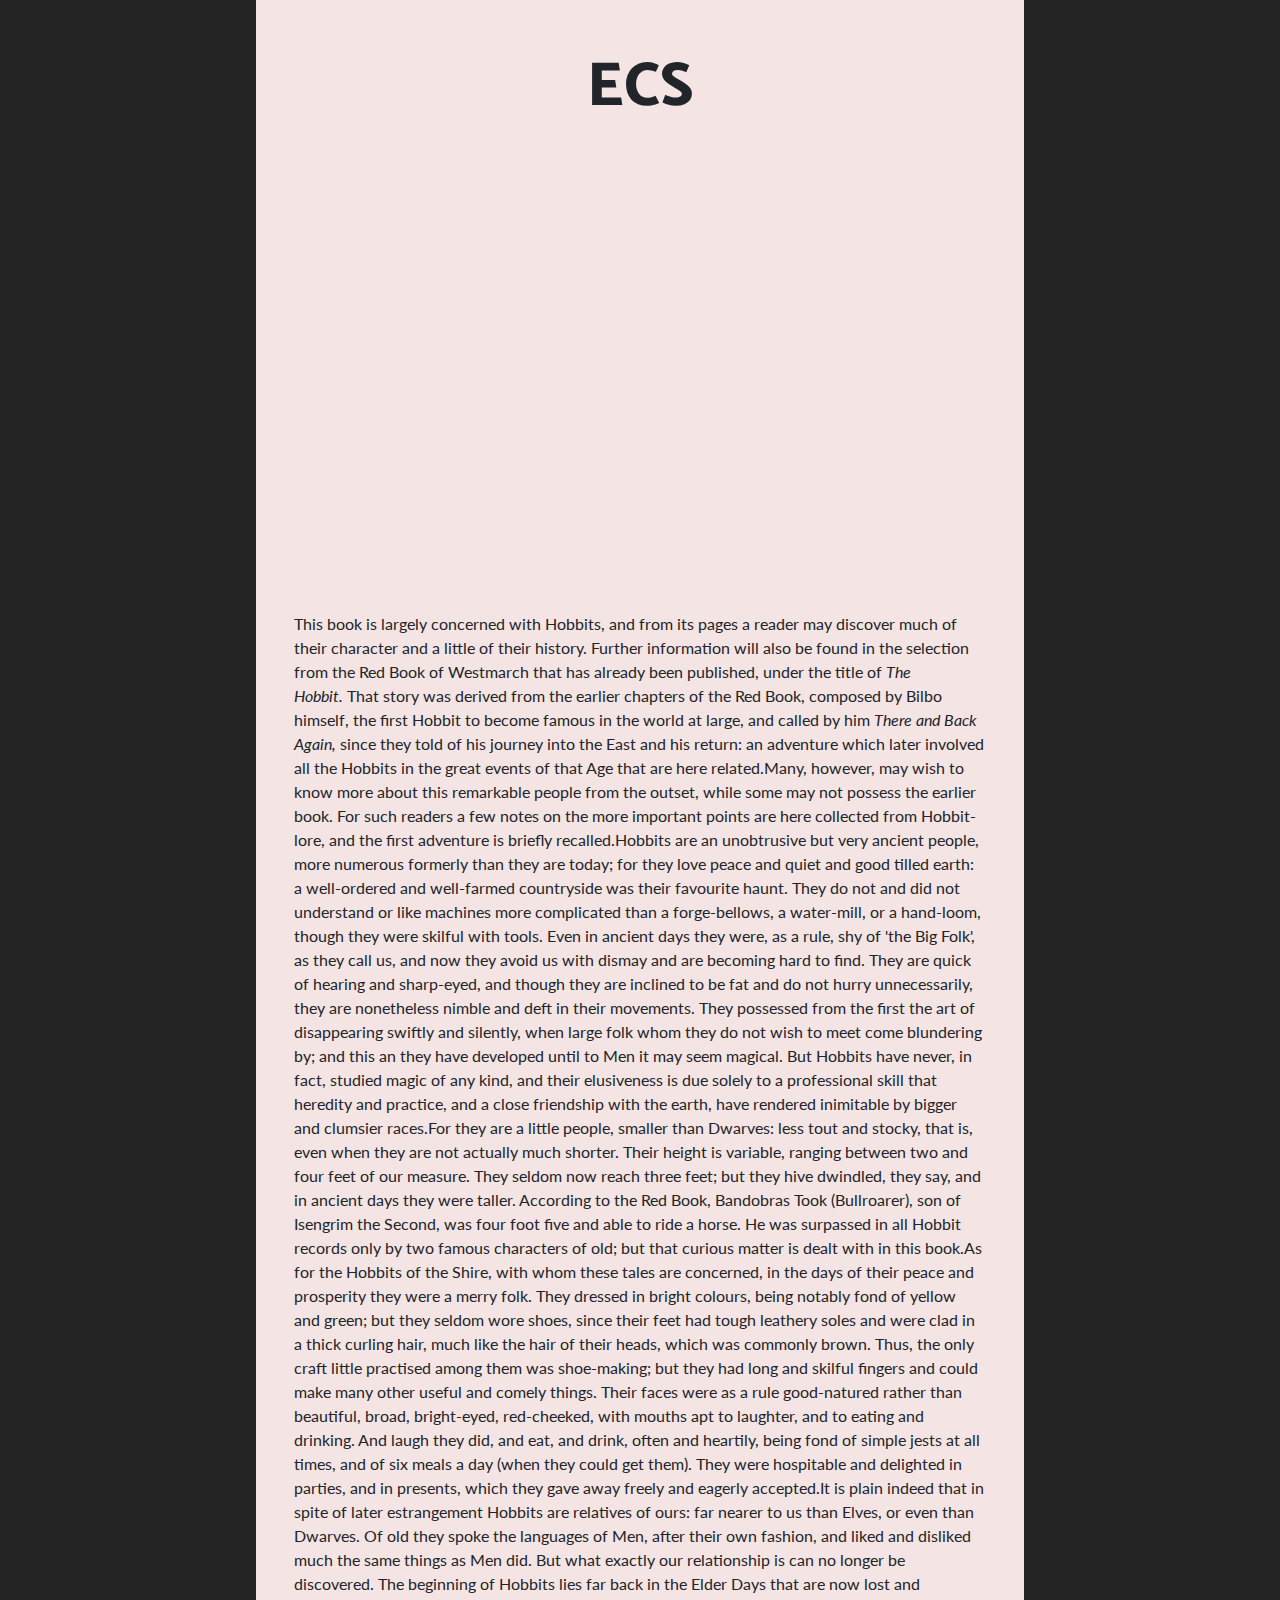
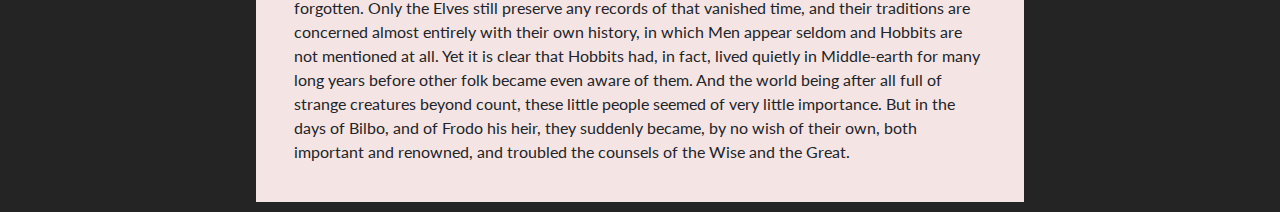
==== ECS.html @ 1e0215a0 "initial draft" ====
<!DOCTYPE html><html><head><meta charset="utf-8"><meta name="viewport" content="width=device-width, initial-scale=1.0, shrink-to-fit=no"><title>dagmar_website</title><link rel="stylesheet" href="assets/bootstrap/css/bootstrap.min.css"><link rel="stylesheet" href="https://fonts.googleapis.com/css?family=Catamaran:100,200,300,400,500,600,700,800,900"><link rel="stylesheet" href="https://fonts.googleapis.com/css?family=Lato:100,100i,300,300i,400,400i,700,700i,900,900i"><link rel="stylesheet" href="https://fonts.googleapis.com/css?family=Archivo+Black"><link rel="stylesheet" href="https://fonts.googleapis.com/css?family=Armata"><link rel="stylesheet" href="https://cdnjs.cloudflare.com/ajax/libs/font-awesome/4.7.0/css/font-awesome.min.css"><link rel="stylesheet" href="assets/css/styles.min.css"></head><body><section class="d-xl-flex" style="width: 100%;height: auto;background: #252424;color: rgb(33, 37, 41);padding-bottom: 10px;"><div style="width: 20%;height: auto;"><div class="d-xl-flex justify-content-xl-center align-items-xl-center" style="height: 10%;width: 100%;"><h1></h1></div></div><div style="width: 60%;background: #f4e4e4;padding-bottom: 77px;"><header class="d-xl-flex justify-content-xl-center align-items-xl-center" style="width: 100%;background: rgba(255,255,255,0);height: 10%;position: relative;padding-top: 12px;"><h1 style="font-size: 62px;">ECS</h1></header><div class="d-xl-flex flex-column align-items-start justify-content-xl-start align-items-xl-center" style="width: 100%;padding-top: 10px;height: auto;"><iframe allowfullscreen="" frameborder="0" src="https://www.youtube.com/embed/dNRyjrj4kTA" width="700" height="400" style="width: 520;height: 360;"></iframe><div class="d-xl-flex justify-content-xl-center align-items-xl-center" style="width: 90%;height: auto;padding-top: 29px;"><p style="width: 100%;">This book is largely concerned with Hobbits, and from its pages a reader may discover much of their character and a little of their history. Further information will also be found in the selection from the Red Book of Westmarch that has already been published, under the title of&nbsp;<em>The Hobbit.&nbsp;</em>That story was derived from the earlier chapters of the Red Book, composed by Bilbo himself, the first Hobbit to become famous in the world at large, and called by him&nbsp;<em>There and Back Again,</em>&nbsp;since they told of his journey into the East and his return: an adventure which later involved all the Hobbits in the great events of that Age that are here related.Many, however, may wish to know more about this remarkable people from the outset, while some may not possess the earlier book. For such readers a few notes on the more important points are here collected from Hobbit-lore, and the first adventure is briefly recalled.Hobbits are an unobtrusive but very ancient people, more numerous formerly than they are today; for they love peace and quiet and good tilled earth: a well-ordered and well-farmed countryside was their favourite haunt. They do not and did not understand or like machines more complicated than a forge-bellows, a water-mill, or a hand-loom, though they were skilful with tools. Even in ancient days they were, as a rule, shy of 'the Big Folk', as they call us, and now they avoid us with dismay and are becoming hard to find. They are quick of hearing and sharp-eyed, and though they are inclined to be fat and do not hurry unnecessarily, they are nonetheless nimble and deft in their movements. They possessed from the first the art of disappearing swiftly and silently, when large folk whom they do not wish to meet come blundering by; and this an they have developed until to Men it may seem magical. But Hobbits have never, in fact, studied magic of any kind, and their elusiveness is due solely to a professional skill that heredity and practice, and a close friendship with the earth, have rendered inimitable by bigger and clumsier races.For they are a little people, smaller than Dwarves: less tout and stocky, that is, even when they are not actually much shorter. Their height is variable, ranging between two and four feet of our measure. They seldom now reach three feet; but they hive dwindled, they say, and in ancient days they were taller. According to the Red Book, Bandobras Took (Bullroarer), son of Isengrim the Second, was four foot five and able to ride a horse. He was surpassed in all Hobbit records only by two famous characters of old; but that curious matter is dealt with in this book.As for the Hobbits of the Shire, with whom these tales are concerned, in the days of their peace and prosperity they were a merry folk. They dressed in bright colours, being notably fond of yellow and green; but they seldom wore shoes, since their feet had tough leathery soles and were clad in a thick curling hair, much like the hair of their heads, which was commonly brown. Thus, the only craft little practised among them was shoe-making; but they had long and skilful fingers and could make many other useful and comely things. Their faces were as a rule good-natured rather than beautiful, broad, bright-eyed, red-cheeked, with mouths apt to laughter, and to eating and drinking. And laugh they did, and eat, and drink, often and heartily, being fond of simple jests at all times, and of six meals a day (when they could get them). They were hospitable and delighted in parties, and in presents, which they gave away freely and eagerly accepted.It is plain indeed that in spite of later estrangement Hobbits are relatives of ours: far nearer to us than Elves, or even than Dwarves. Of old they spoke the languages of Men, after their own fashion, and liked and disliked much the same things as Men did. But what exactly our relationship is can no longer be discovered. The beginning of Hobbits lies far back in the Elder Days that are now lost and forgotten. Only the Elves still preserve any records of that vanished time, and their traditions are concerned almost entirely with their own history, in which Men appear seldom and Hobbits are not mentioned at all. Yet it is clear that Hobbits had, in fact, lived quietly in Middle-earth for many long years before other folk became even aware of them. And the world being after all full of strange creatures beyond count, these little people seemed of very little importance. But in the days of Bilbo, and of Frodo his heir, they suddenly became, by no wish of their own, both important and renowned, and troubled the counsels of the Wise and the Great.<br><br></p></div></div></div></section><script src="https://cdnjs.cloudflare.com/ajax/libs/jquery/3.5.1/jquery.min.js"></script><script src="https://cdnjs.cloudflare.com/ajax/libs/twitter-bootstrap/4.6.0/js/bootstrap.bundle.min.js"></script></body></html>
---- assets/css/styles.min.css ----
.team-boxed {
  color: #313437;
  background-color: #eef4f7;
}

.team-boxed p {
  color: #7d8285;
}

.team-boxed h2 {
  font-weight: bold;
  margin-bottom: 40px;
  padding-top: 40px;
  color: inherit;
}

@media (max-width:767px) {
  .team-boxed h2 {
    margin-bottom: 25px;
    padding-top: 25px;
    font-size: 24px;
  }
}

.team-boxed .intro {
  font-size: 16px;
  max-width: 500px;
  margin: 0 auto;
}

.team-boxed .intro p {
  margin-bottom: 0;
}

.team-boxed .people {
  padding: 50px 0;
}

.team-boxed .item {
  text-align: center;
}

.team-boxed .item .box {
  text-align: center;
  padding: 30px;
  background-color: #fff;
  margin-bottom: 30px;
}

.team-boxed .item .name {
  font-weight: bold;
  margin-top: 28px;
  margin-bottom: 8px;
  color: inherit;
}

.team-boxed .item .title {
  text-transform: uppercase;
  font-weight: bold;
  color: #d0d0d0;
  letter-spacing: 2px;
  font-size: 13px;
}

.team-boxed .item .description {
  font-size: 15px;
  margin-top: 15px;
  margin-bottom: 20px;
}

.team-boxed .item img {
  max-width: 160px;
}

.team-boxed .social {
  font-size: 18px;
  color: #a2a8ae;
}

.team-boxed .social a {
  color: inherit;
  margin: 0 10px;
  display: inline-block;
  opacity: 0.7;
}

.team-boxed .social a:hover {
  opacity: 1;
}

element.style: hover {
  a: #00A0C6;
  text-decoration: none;
  cursor: pointer;
}
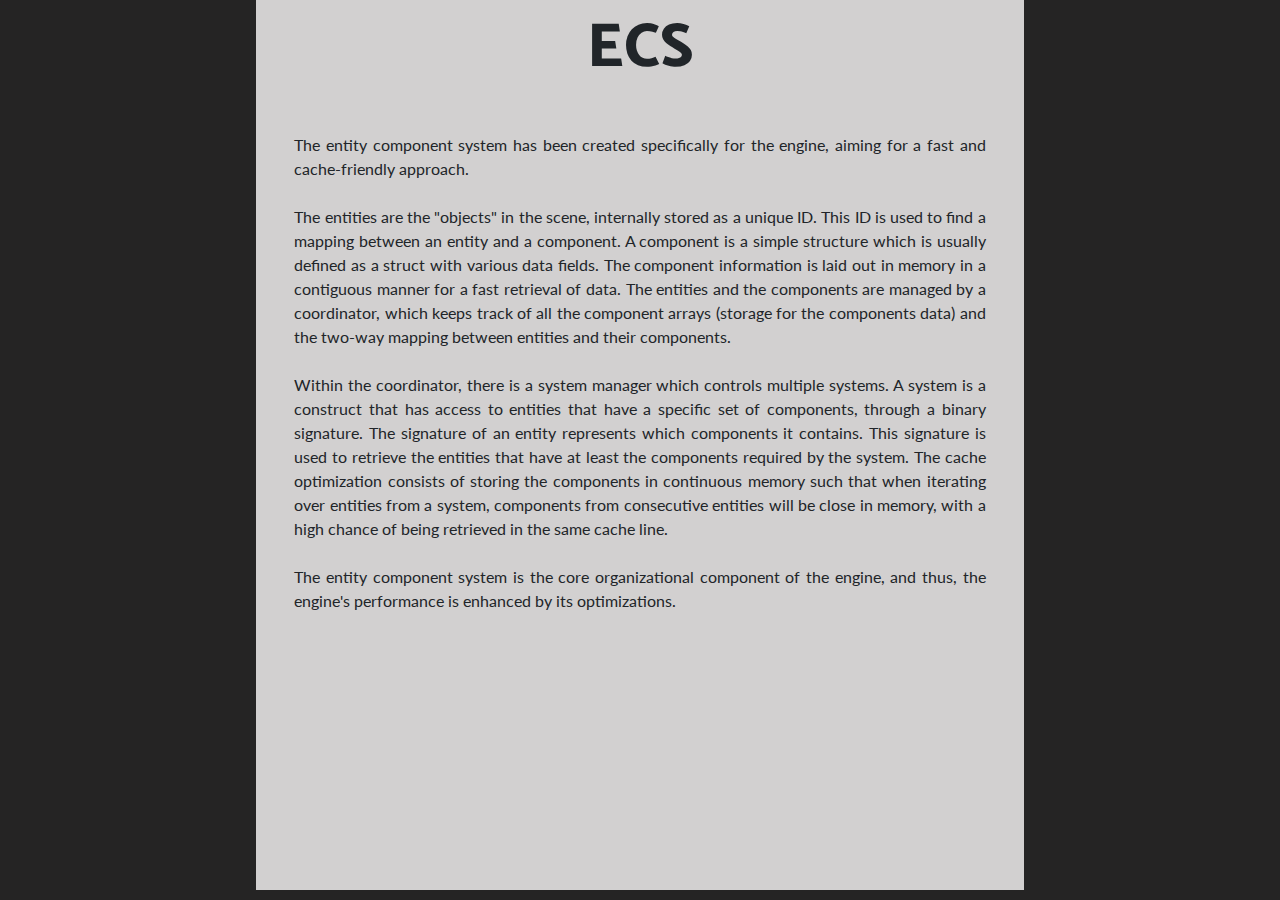
==== commit 6ade5c1c: "day before he update" ====
--- a/ECS.html
+++ b/ECS.html
@@ -1 +1 @@
-<!DOCTYPE html><html><head><meta charset="utf-8"><meta name="viewport" content="width=device-width, initial-scale=1.0, shrink-to-fit=no"><title>dagmar_website</title><link rel="stylesheet" href="assets/bootstrap/css/bootstrap.min.css"><link rel="stylesheet" href="https://fonts.googleapis.com/css?family=Catamaran:100,200,300,400,500,600,700,800,900"><link rel="stylesheet" href="https://fonts.googleapis.com/css?family=Lato:100,100i,300,300i,400,400i,700,700i,900,900i"><link rel="stylesheet" href="https://fonts.googleapis.com/css?family=Archivo+Black"><link rel="stylesheet" href="https://fonts.googleapis.com/css?family=Armata"><link rel="stylesheet" href="https://cdnjs.cloudflare.com/ajax/libs/font-awesome/4.7.0/css/font-awesome.min.css"><link rel="stylesheet" href="assets/css/styles.min.css"></head><body><section class="d-xl-flex" style="width: 100%;height: auto;background: #252424;color: rgb(33, 37, 41);padding-bottom: 10px;"><div style="width: 20%;height: auto;"><div class="d-xl-flex justify-content-xl-center align-items-xl-center" style="height: 10%;width: 100%;"><h1></h1></div></div><div style="width: 60%;background: #f4e4e4;padding-bottom: 77px;"><header class="d-xl-flex justify-content-xl-center align-items-xl-center" style="width: 100%;background: rgba(255,255,255,0);height: 10%;position: relative;padding-top: 12px;"><h1 style="font-size: 62px;">ECS</h1></header><div class="d-xl-flex flex-column align-items-start justify-content-xl-start align-items-xl-center" style="width: 100%;padding-top: 10px;height: auto;"><iframe allowfullscreen="" frameborder="0" src="https://www.youtube.com/embed/dNRyjrj4kTA" width="700" height="400" style="width: 520;height: 360;"></iframe><div class="d-xl-flex justify-content-xl-center align-items-xl-center" style="width: 90%;height: auto;padding-top: 29px;"><p style="width: 100%;">This book is largely concerned with Hobbits, and from its pages a reader may discover much of their character and a little of their history. Further information will also be found in the selection from the Red Book of Westmarch that has already been published, under the title of&nbsp;<em>The Hobbit.&nbsp;</em>That story was derived from the earlier chapters of the Red Book, composed by Bilbo himself, the first Hobbit to become famous in the world at large, and called by him&nbsp;<em>There and Back Again,</em>&nbsp;since they told of his journey into the East and his return: an adventure which later involved all the Hobbits in the great events of that Age that are here related.Many, however, may wish to know more about this remarkable people from the outset, while some may not possess the earlier book. For such readers a few notes on the more important points are here collected from Hobbit-lore, and the first adventure is briefly recalled.Hobbits are an unobtrusive but very ancient people, more numerous formerly than they are today; for they love peace and quiet and good tilled earth: a well-ordered and well-farmed countryside was their favourite haunt. They do not and did not understand or like machines more complicated than a forge-bellows, a water-mill, or a hand-loom, though they were skilful with tools. Even in ancient days they were, as a rule, shy of 'the Big Folk', as they call us, and now they avoid us with dismay and are becoming hard to find. They are quick of hearing and sharp-eyed, and though they are inclined to be fat and do not hurry unnecessarily, they are nonetheless nimble and deft in their movements. They possessed from the first the art of disappearing swiftly and silently, when large folk whom they do not wish to meet come blundering by; and this an they have developed until to Men it may seem magical. But Hobbits have never, in fact, studied magic of any kind, and their elusiveness is due solely to a professional skill that heredity and practice, and a close friendship with the earth, have rendered inimitable by bigger and clumsier races.For they are a little people, smaller than Dwarves: less tout and stocky, that is, even when they are not actually much shorter. Their height is variable, ranging between two and four feet of our measure. They seldom now reach three feet; but they hive dwindled, they say, and in ancient days they were taller. According to the Red Book, Bandobras Took (Bullroarer), son of Isengrim the Second, was four foot five and able to ride a horse. He was surpassed in all Hobbit records only by two famous characters of old; but that curious matter is dealt with in this book.As for the Hobbits of the Shire, with whom these tales are concerned, in the days of their peace and prosperity they were a merry folk. They dressed in bright colours, being notably fond of yellow and green; but they seldom wore shoes, since their feet had tough leathery soles and were clad in a thick curling hair, much like the hair of their heads, which was commonly brown. Thus, the only craft little practised among them was shoe-making; but they had long and skilful fingers and could make many other useful and comely things. Their faces were as a rule good-natured rather than beautiful, broad, bright-eyed, red-cheeked, with mouths apt to laughter, and to eating and drinking. And laugh they did, and eat, and drink, often and heartily, being fond of simple jests at all times, and of six meals a day (when they could get them). They were hospitable and delighted in parties, and in presents, which they gave away freely and eagerly accepted.It is plain indeed that in spite of later estrangement Hobbits are relatives of ours: far nearer to us than Elves, or even than Dwarves. Of old they spoke the languages of Men, after their own fashion, and liked and disliked much the same things as Men did. But what exactly our relationship is can no longer be discovered. The beginning of Hobbits lies far back in the Elder Days that are now lost and forgotten. Only the Elves still preserve any records of that vanished time, and their traditions are concerned almost entirely with their own history, in which Men appear seldom and Hobbits are not mentioned at all. Yet it is clear that Hobbits had, in fact, lived quietly in Middle-earth for many long years before other folk became even aware of them. And the world being after all full of strange creatures beyond count, these little people seemed of very little importance. But in the days of Bilbo, and of Frodo his heir, they suddenly became, by no wish of their own, both important and renowned, and troubled the counsels of the Wise and the Great.<br><br></p></div></div></div></section><script src="https://cdnjs.cloudflare.com/ajax/libs/jquery/3.5.1/jquery.min.js"></script><script src="https://cdnjs.cloudflare.com/ajax/libs/twitter-bootstrap/4.6.0/js/bootstrap.bundle.min.js"></script></body></html>+<!DOCTYPE html><html><head><meta charset="utf-8"><meta name="viewport" content="width=device-width, initial-scale=1.0, shrink-to-fit=no"><title>dagmar_website</title><link rel="stylesheet" href="assets/bootstrap/css/bootstrap.min.css"><link rel="stylesheet" href="https://fonts.googleapis.com/css?family=Catamaran:100,200,300,400,500,600,700,800,900"><link rel="stylesheet" href="https://fonts.googleapis.com/css?family=Lato:100,100i,300,300i,400,400i,700,700i,900,900i"><link rel="stylesheet" href="https://fonts.googleapis.com/css?family=Archivo+Black"><link rel="stylesheet" href="https://fonts.googleapis.com/css?family=Armata"><link rel="stylesheet" href="https://cdnjs.cloudflare.com/ajax/libs/font-awesome/4.7.0/css/font-awesome.min.css"><link rel="stylesheet" href="assets/css/styles.min.css"></head><body style="color: rgb(33,37,41);"><section class="d-flex d-sm-flex d-md-flex d-lg-flex d-xl-flex justify-content-center justify-content-sm-center justify-content-md-center justify-content-lg-center" style="width: 100%;height: auto;background: #252424;color: rgb(33, 37, 41);padding-bottom: 10px;min-height: 100vh;margin-bottom: 0px;"><div class="d-sm-flex d-md-flex flex-column align-items-sm-center justify-content-md-center justify-content-xl-start detail_page" style="background: rgb(210,208,208);padding-bottom: 0px;"><header class="d-flex d-sm-flex d-xl-flex justify-content-center justify-content-sm-center justify-content-xl-center align-items-xl-center" style="width: 100%;background: rgba(255,255,255,0);height: auto;position: relative;padding-top: 12px;"><h1 class="d-md-flex justify-content-md-center" style="font-size: 62px;">ECS</h1></header><div class="d-flex d-sm-flex d-md-flex d-xl-flex flex-column align-items-center align-items-sm-center align-items-md-center justify-content-xl-start align-items-xl-center" style="width: 100%;padding-top: 10px;height: auto;padding-bottom: 20px;"><div class="d-sm-flex d-xl-flex justify-content-sm-center justify-content-xl-center align-items-xl-center" style="width: 90%;height: auto;padding-top: 29px;"><p class="text-justify" style="width: 100%;margin-bottom: 0px;">The entity component system has been created specifically for the engine, aiming for a fast and cache-friendly approach.<br><br>The entities are the "objects" in the scene, internally stored as a unique ID. This ID is used to find a mapping between an entity and a component. A component is a simple structure which is usually defined as a struct with various data fields. The component information is laid out in memory in a contiguous manner for a fast retrieval of data. The entities and the components are managed by a coordinator, which keeps track of all the component arrays (storage for the components data) and the two-way mapping between entities and their components.<br><br>Within the coordinator, there is a system manager which controls multiple systems. A system is a construct that has access to entities that have a specific set of components, through a binary signature. The signature of an entity represents which components it contains. This signature is used to retrieve the entities that have at least the components required by the system. The cache optimization consists of storing the components in continuous memory such that when iterating over entities from a system, components from consecutive entities will be close in memory, with a high chance of being retrieved in the same cache line.<br><br>The entity component system is the core organizational component of the engine, and thus, the engine's performance is enhanced by its optimizations.<br></p></div></div></div></section><script src="https://cdnjs.cloudflare.com/ajax/libs/jquery/3.5.1/jquery.min.js"></script><script src="https://cdnjs.cloudflare.com/ajax/libs/twitter-bootstrap/4.6.0/js/bootstrap.bundle.min.js"></script></body></html>--- a/assets/css/styles.min.css
+++ b/assets/css/styles.min.css
@@ -88,6 +88,58 @@
   opacity: 1;
 }
 
+@media (min-width: 576px) {
+  .detail_page {
+    width: 100%;
+  }
+}
+
+@media (min-width: 768px) {
+  element.style {
+    width: 100%;
+  }
+}
+
+@media (min-width: 768px) {
+  element.style {
+    width: 100%;
+  }
+}
+
+@media (min-width: 1200px) {
+  .detail_page {
+    width: 60%;
+  }
+}
+
+@media (min-width: 1200px) {
+  .detail_page {
+    width: 60%;
+  }
+}
+
+.detail_page {
+  background: #f4e4e4;
+  padding-bottom: 77px;
+}
+
+@media (min-width: 992px) {
+  .detail_page {
+    width: 60%;
+  }
+}
+
+.homepage_card {
+  position: relative;
+  transform: initial;
+  perspective: initial;
+  filter: initial;
+}
+
+.homepage_container:hover {
+  box-shadow: 0px 0px 17px 1px rgb(217,217,217);
+}
+
 element.style: hover {
   a: #00A0C6;
   text-decoration: none;
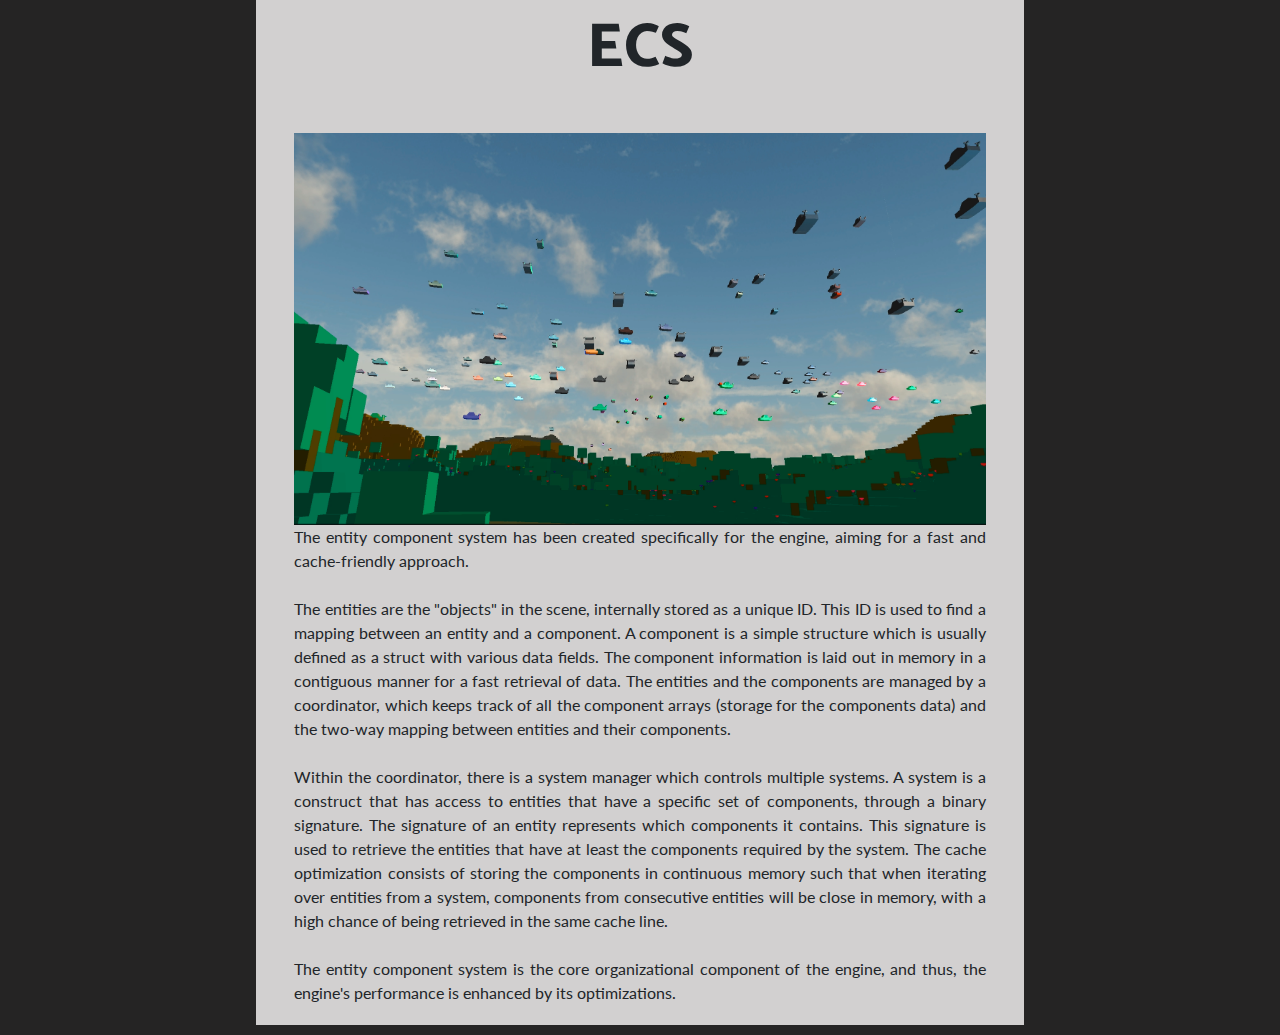
==== commit 47ead975: "day before he update" ====
--- a/ECS.html
+++ b/ECS.html
@@ -1 +1 @@
-<!DOCTYPE html><html><head><meta charset="utf-8"><meta name="viewport" content="width=device-width, initial-scale=1.0, shrink-to-fit=no"><title>dagmar_website</title><link rel="stylesheet" href="assets/bootstrap/css/bootstrap.min.css"><link rel="stylesheet" href="https://fonts.googleapis.com/css?family=Catamaran:100,200,300,400,500,600,700,800,900"><link rel="stylesheet" href="https://fonts.googleapis.com/css?family=Lato:100,100i,300,300i,400,400i,700,700i,900,900i"><link rel="stylesheet" href="https://fonts.googleapis.com/css?family=Archivo+Black"><link rel="stylesheet" href="https://fonts.googleapis.com/css?family=Armata"><link rel="stylesheet" href="https://cdnjs.cloudflare.com/ajax/libs/font-awesome/4.7.0/css/font-awesome.min.css"><link rel="stylesheet" href="assets/css/styles.min.css"></head><body style="color: rgb(33,37,41);"><section class="d-flex d-sm-flex d-md-flex d-lg-flex d-xl-flex justify-content-center justify-content-sm-center justify-content-md-center justify-content-lg-center" style="width: 100%;height: auto;background: #252424;color: rgb(33, 37, 41);padding-bottom: 10px;min-height: 100vh;margin-bottom: 0px;"><div class="d-sm-flex d-md-flex flex-column align-items-sm-center justify-content-md-center justify-content-xl-start detail_page" style="background: rgb(210,208,208);padding-bottom: 0px;"><header class="d-flex d-sm-flex d-xl-flex justify-content-center justify-content-sm-center justify-content-xl-center align-items-xl-center" style="width: 100%;background: rgba(255,255,255,0);height: auto;position: relative;padding-top: 12px;"><h1 class="d-md-flex justify-content-md-center" style="font-size: 62px;">ECS</h1></header><div class="d-flex d-sm-flex d-md-flex d-xl-flex flex-column align-items-center align-items-sm-center align-items-md-center justify-content-xl-start align-items-xl-center" style="width: 100%;padding-top: 10px;height: auto;padding-bottom: 20px;"><div class="d-sm-flex d-xl-flex justify-content-sm-center justify-content-xl-center align-items-xl-center" style="width: 90%;height: auto;padding-top: 29px;"><p class="text-justify" style="width: 100%;margin-bottom: 0px;">The entity component system has been created specifically for the engine, aiming for a fast and cache-friendly approach.<br><br>The entities are the "objects" in the scene, internally stored as a unique ID. This ID is used to find a mapping between an entity and a component. A component is a simple structure which is usually defined as a struct with various data fields. The component information is laid out in memory in a contiguous manner for a fast retrieval of data. The entities and the components are managed by a coordinator, which keeps track of all the component arrays (storage for the components data) and the two-way mapping between entities and their components.<br><br>Within the coordinator, there is a system manager which controls multiple systems. A system is a construct that has access to entities that have a specific set of components, through a binary signature. The signature of an entity represents which components it contains. This signature is used to retrieve the entities that have at least the components required by the system. The cache optimization consists of storing the components in continuous memory such that when iterating over entities from a system, components from consecutive entities will be close in memory, with a high chance of being retrieved in the same cache line.<br><br>The entity component system is the core organizational component of the engine, and thus, the engine's performance is enhanced by its optimizations.<br></p></div></div></div></section><script src="https://cdnjs.cloudflare.com/ajax/libs/jquery/3.5.1/jquery.min.js"></script><script src="https://cdnjs.cloudflare.com/ajax/libs/twitter-bootstrap/4.6.0/js/bootstrap.bundle.min.js"></script></body></html>+<!DOCTYPE html><html><head><meta charset="utf-8"><meta name="viewport" content="width=device-width, initial-scale=1.0, shrink-to-fit=no"><title>dagmar_website</title><link rel="stylesheet" href="assets/bootstrap/css/bootstrap.min.css"><link rel="stylesheet" href="https://fonts.googleapis.com/css?family=Catamaran:100,200,300,400,500,600,700,800,900"><link rel="stylesheet" href="https://fonts.googleapis.com/css?family=Lato:100,100i,300,300i,400,400i,700,700i,900,900i"><link rel="stylesheet" href="https://fonts.googleapis.com/css?family=Archivo+Black"><link rel="stylesheet" href="https://fonts.googleapis.com/css?family=Armata"><link rel="stylesheet" href="https://cdnjs.cloudflare.com/ajax/libs/font-awesome/4.7.0/css/font-awesome.min.css"><link rel="stylesheet" href="assets/css/styles.min.css"></head><body style="color: rgb(33,37,41);"><section class="d-flex d-sm-flex d-md-flex d-lg-flex d-xl-flex justify-content-center justify-content-sm-center justify-content-md-center justify-content-lg-center" style="width: 100%;height: auto;background: #252424;color: rgb(33, 37, 41);padding-bottom: 10px;min-height: 100vh;margin-bottom: 0px;"><div class="d-sm-flex d-md-flex flex-column align-items-sm-center justify-content-md-center justify-content-xl-start detail_page" style="background: rgb(210,208,208);padding-bottom: 0px;"><header class="d-flex d-sm-flex d-xl-flex justify-content-center justify-content-sm-center justify-content-xl-center align-items-xl-center" style="width: 100%;background: rgba(255,255,255,0);height: auto;position: relative;padding-top: 12px;"><h1 class="d-md-flex justify-content-md-center" style="font-size: 62px;">ECS</h1></header><div class="d-flex d-sm-flex d-md-flex d-xl-flex flex-column align-items-center align-items-sm-center align-items-md-center justify-content-xl-start align-items-xl-center" style="width: 100%;padding-top: 10px;height: auto;padding-bottom: 20px;"><div class="d-sm-flex d-xl-flex flex-column justify-content-sm-center justify-content-xl-center align-items-xl-center" style="width: 90%;height: auto;padding-top: 29px;"><img src="assets/img/ecs_pic.png" style="width: 100%;"><p class="text-justify" style="width: 100%;margin-bottom: 0px;">The entity component system has been created specifically for the engine, aiming for a fast and cache-friendly approach.<br><br>The entities are the "objects" in the scene, internally stored as a unique ID. This ID is used to find a mapping between an entity and a component. A component is a simple structure which is usually defined as a struct with various data fields. The component information is laid out in memory in a contiguous manner for a fast retrieval of data. The entities and the components are managed by a coordinator, which keeps track of all the component arrays (storage for the components data) and the two-way mapping between entities and their components.<br><br>Within the coordinator, there is a system manager which controls multiple systems. A system is a construct that has access to entities that have a specific set of components, through a binary signature. The signature of an entity represents which components it contains. This signature is used to retrieve the entities that have at least the components required by the system. The cache optimization consists of storing the components in continuous memory such that when iterating over entities from a system, components from consecutive entities will be close in memory, with a high chance of being retrieved in the same cache line.<br><br>The entity component system is the core organizational component of the engine, and thus, the engine's performance is enhanced by its optimizations.<br></p></div></div></div></section><script src="https://cdnjs.cloudflare.com/ajax/libs/jquery/3.5.1/jquery.min.js"></script><script src="https://cdnjs.cloudflare.com/ajax/libs/twitter-bootstrap/4.6.0/js/bootstrap.bundle.min.js"></script></body></html>